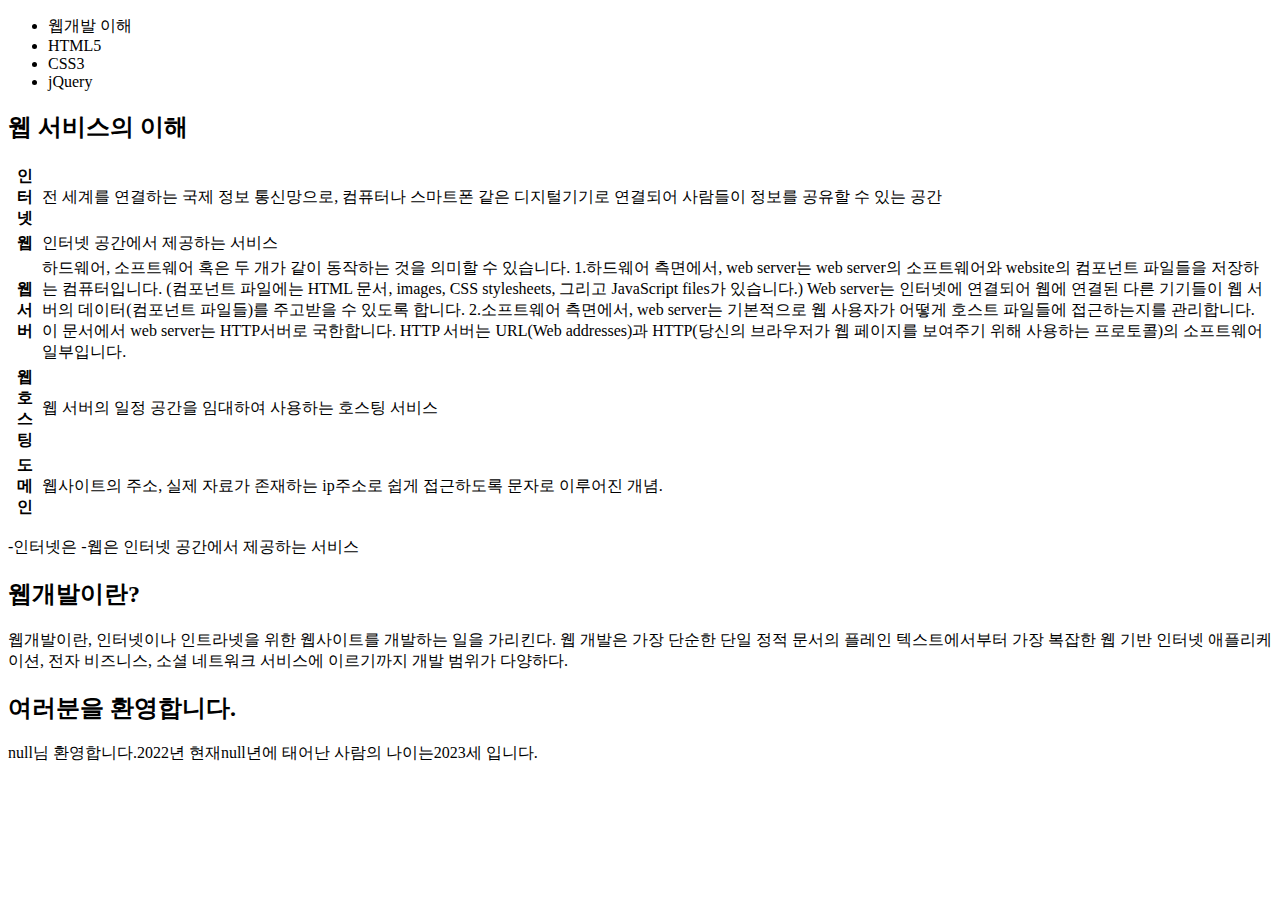
==== index.html @ c28db297 "Update index.html" ====
<!DOCTYPE html>
<html lang="en">
<head>
<meta charset="UTF-8">
<meta http-equiv="X-UA-Compatible" content="IE=edge">
<meta name="viewport" content="width=device-width, initial-scale=1.0">
<link rel="stylesheet" href="/css/default.css">
<title>웹퍼블리싱</title>
</head>
<body>
  <div id="wrap">
    <header id="header">
      <ul>
        <li>
          웹개발 이해
        </li>
        <li>
          HTML5
        </li>
        <li>
          CSS3
        </li>
        <li>
          jQuery
        </li>
      </ul>
    </header>
    <div id="container">
      <h2>웹 서비스의 이해</h2>
      <table>
        <tbody>
          <tr>
            <th>
              인터넷
            </th>
            <td>
              전 세계를 연결하는 국제 정보 통신망으로, 컴퓨터나 스마트폰 같은 디지털기기로 연결되어 사람들이 정보를 공유할 수 있는 공간
            </td>
          </tr>
          <tr>
            <th>웹
            </th>
            <td>
              인터넷 공간에서 제공하는 서비스
            </td>
          </tr>
          <tr>
            <th>
              웹서버
            </th>
            <td>
             하드웨어, 소프트웨어 혹은 두 개가 같이 동작하는 것을 의미할 수 있습니다.
             1.하드웨어 측면에서, web server는 web server의 소프트웨어와 website의 컴포넌트 파일들을 저장하는 컴퓨터입니다. (컴포넌트 파일에는 HTML 문서, images, CSS stylesheets, 그리고 JavaScript files가 있습니다.) Web server는 인터넷에 연결되어 웹에 연결된 다른 기기들이 웹 서버의 데이터(컴포넌트 파일들)를 주고받을 수 있도록 합니다.
             2.소프트웨어 측면에서, web server는 기본적으로 웹 사용자가 어떻게 호스트 파일들에 접근하는지를 관리합니다. 이 문서에서 web server는 HTTP서버로 국한합니다. HTTP 서버는 URL(Web addresses)과 HTTP(당신의 브라우저가 웹 페이지를 보여주기 위해 사용하는 프로토콜)의 소프트웨어 일부입니다.
            </td>
          </tr>
          <tr>
            <th>
              웹호스팅
            </th>
            <td>
              웹 서버의 일정 공간을 임대하여 사용하는 호스팅 서비스
            </td>
          </tr>
          <tr>
            <th>
              도메인
            </th>
            <td>
              웹사이트의 주소, 실제 자료가 존재하는 ip주소로 쉽게 접근하도록 문자로 이루어진 개념.
            </td>
          </tr>
        </tbody>
      </table>
      <p>
        -인터넷은 
-웹은 인터넷 공간에서 제공하는 서비스
<h2>웹개발이란?</h2>
        웹개발이란, 인터넷이나 인트라넷을 위한 웹사이트를 개발하는 일을 가리킨다.

웹 개발은 가장 단순한 단일 정적 문서의 플레인 텍스트에서부터 가장 복잡한 웹 기반 인터넷 애플리케이션, 전자 비즈니스, 소셜 네트워크 서비스에 이르기까지 개발 범위가 다양하다.</p>
    </div>
  </div>
  <script>
    document.write("<h2>여러분을 환영합니다.</h2>");
    confirm("취소하시겠습니까?")
    var name= prompt("이름을 입력하세요.");
    document.write(name + "님 환영합니다.")
    console.log(name+"님 환영합니다." )
    var currentYear = 2022;
    var birthYear;
    var age;
    birthYear = prompt("태어난 년도를 입력하세요.");
    age = currentYear - birthYear + 1;
    document.write(currentYear + "년 현재" + birthYear + "년에 태어난 사람의 나이는" + age + "세 입니다.")

  </script>
</body>
</html>
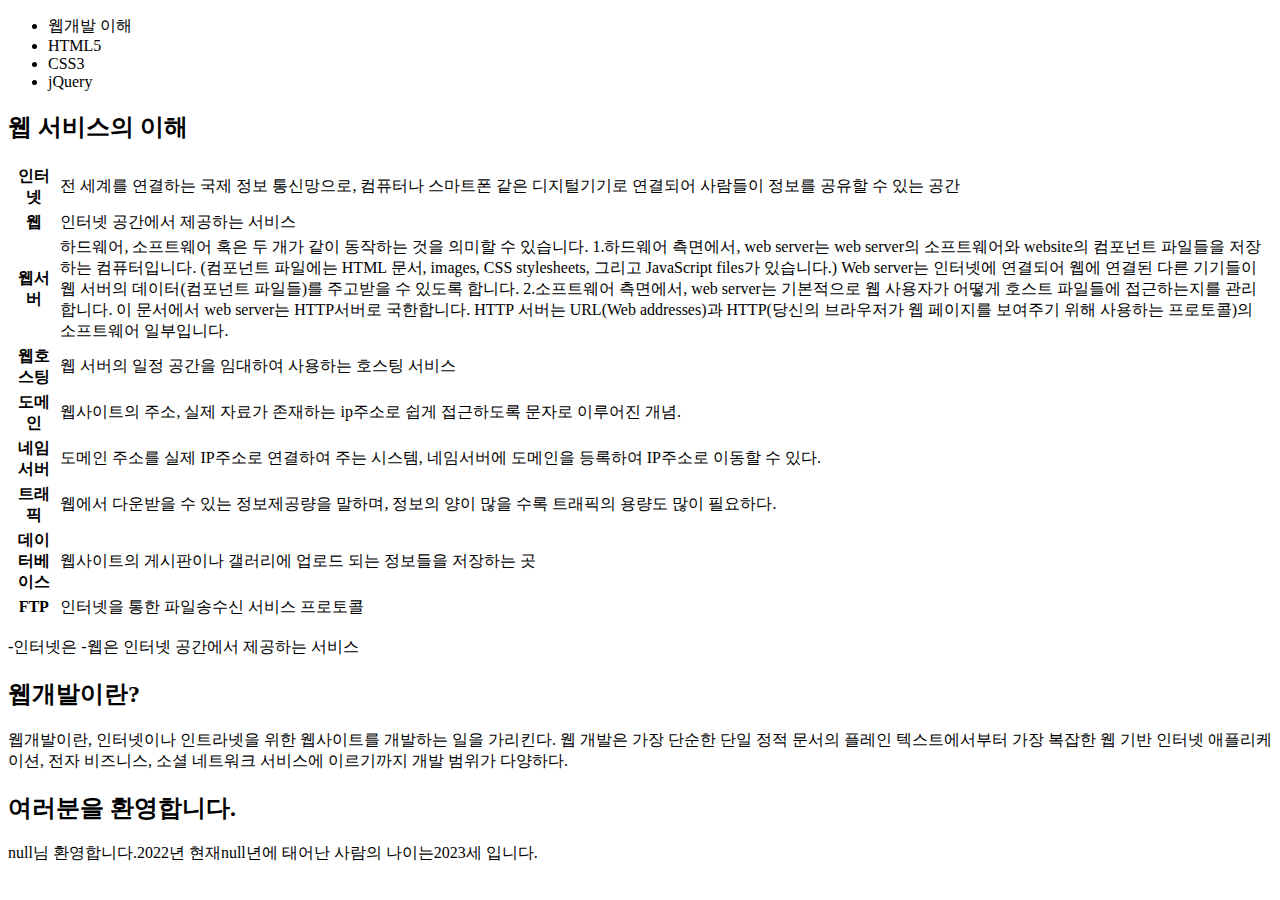
==== commit 296f0ba6: "Update index.html" ====
--- a/index.html
+++ b/index.html
@@ -1,5 +1,5 @@
 <!DOCTYPE html>
-<html lang="en">
+<html lang="ko">
 <head>
 <meta charset="UTF-8">
 <meta http-equiv="X-UA-Compatible" content="IE=edge">
@@ -70,6 +70,38 @@
               웹사이트의 주소, 실제 자료가 존재하는 ip주소로 쉽게 접근하도록 문자로 이루어진 개념.
             </td>
           </tr>
+          <tr>
+            <th>
+             네임서버
+            </th>
+            <td>
+              도메인 주소를 실제 IP주소로 연결하여 주는 시스템, 네임서버에 도메인을 등록하여 IP주소로 이동할 수 있다.
+            </td>
+          </tr>
+          <tr>
+            <th>
+             트래픽
+            </th>
+            <td>
+              웹에서 다운받을 수 있는 정보제공량을 말하며, 정보의 양이 많을 수록 트래픽의 용량도 많이 필요하다.
+            </td>
+          </tr>
+          <tr>
+            <th>
+             데이터베이스
+            </th>
+            <td>
+             웹사이트의 게시판이나 갤러리에 업로드 되는 정보들을 저장하는 곳
+            </td>
+          </tr>
+          <tr>
+            <th>
+             FTP
+            </th>
+            <td>
+             인터넷을 통한 파일송수신 서비스 프로토콜
+            </td>
+          </tr>
         </tbody>
       </table>
       <p>
@@ -96,4 +128,4 @@
 
   </script>
 </body>
-</html>+</html>
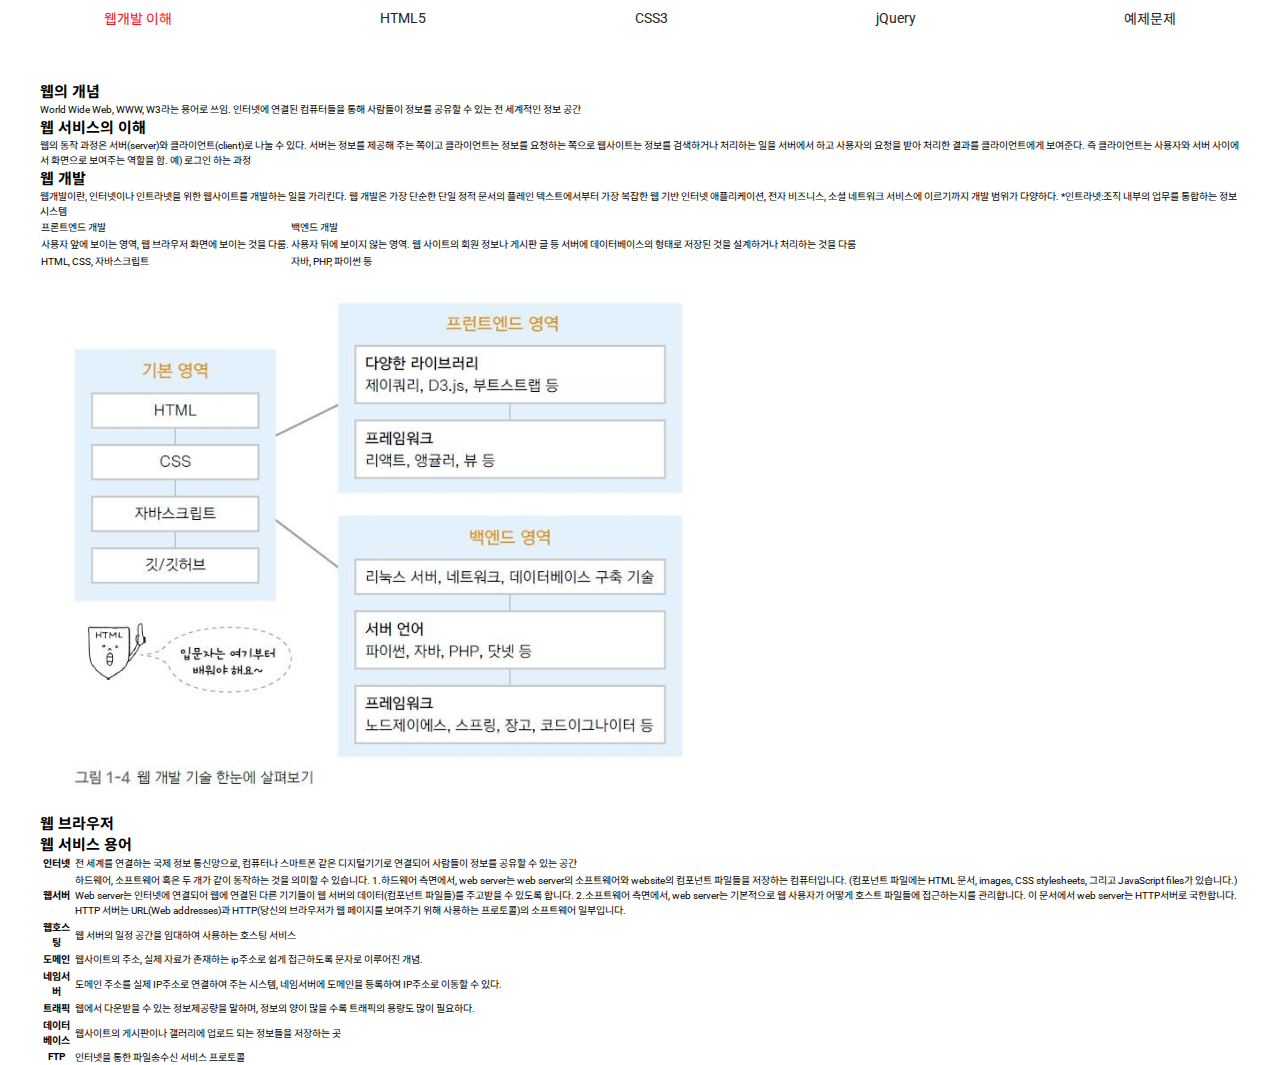
==== commit 275e813f: "." ====
--- a/index.html
+++ b/index.html
@@ -1,17 +1,30 @@
 <!DOCTYPE html>
 <html lang="ko">
+
 <head>
-<meta charset="UTF-8">
-<meta http-equiv="X-UA-Compatible" content="IE=edge">
-<meta name="viewport" content="width=device-width, initial-scale=1.0">
-<link rel="stylesheet" href="/css/default.css">
-<title>웹퍼블리싱</title>
+  <meta charset="UTF-8">
+  <meta http-equiv="X-UA-Compatible" content="IE=edge">
+  <meta name="viewport" content="width=device-width, initial-scale=1.0">
+  <link rel="stylesheet" href="/css/default.css">
+  <link rel="preconnect" href="https://fonts.googleapis.com">
+  <link rel="preconnect" href="https://fonts.gstatic.com" crossorigin>
+  <link
+    href="https://fonts.googleapis.com/css2?family=Noto+Sans+KR:wght@400;500;700&family=Roboto:wght@300;400;500&display=swap"
+    rel="stylesheet">
+  <link rel="icon" href="/img/favicon.png" type="image/png">
+  <link rel="shortcut icon" href="/img/favicon.ico">
+  <!-- safari, chrome 등의 브라우저 중에
+일부 브라우저는 "shortcut icon"에서 실행되고,
+또 다른 브라우저는 "icon"에서 실행됩니다.
+"shortcut icon"과 "icon" 둘 중 하나만 있어도 가능한 브라우저도 있습니다.-->
+  <title>웹퍼블리싱</title>
 </head>
+
 <body>
   <div id="wrap">
     <header id="header">
       <ul>
-        <li>
+        <li class="on">
           웹개발 이해
         </li>
         <li>
@@ -23,10 +36,69 @@
         <li>
           jQuery
         </li>
+        <li>
+          예제문제
+        </li>
       </ul>
     </header>
     <div id="container">
-      <h2>웹 서비스의 이해</h2>
+      <section>
+        <!-- <ol>
+          <li>웹 서비스의 이해</li>
+          <li>HTML5 정의</li>
+          <li>HTML 기본 구조</li>
+          <li>HTML 태그</li>
+        </ol> -->
+        <h2>웹의 개념</h2>
+        <p>
+          World Wide Web, WWW, W3라는 용어로 쓰임.
+          인터넷에 연결된 컴퓨터들을 통해 사람들이
+          정보를 공유할 수 있는 전 세계적인 정보 공간
+        </p>
+      </section>
+      <section>
+        <h2>웹 서비스의 이해</h2>
+        <p>
+          웹의 동작 과정은 서버(server)와 클라이언트(client)로 나눌 수 있다.
+          서버는 정보를 제공해 주는 쪽이고 클라이언트는 정보를 요청하는 쪽으로
+          웹사이트는 정보를 검색하거나 처리하는 일을 서버에서 하고 사용자의 요청을 받아 처리한 결과를
+          클라이언트에게 보여준다. 즉 클라이언트는 사용자와 서버 사이에서 화면으로 보여주는 역할을 함.
+          예) 로그인 하는 과정
+        </p>
+      </section>
+      <section>
+        <h2>웹 개발</h2>
+        <p>
+        웹개발이란, 인터넷이나 인트라넷을 위한 웹사이트를 개발하는 일을 가리킨다.
+  
+        웹 개발은 가장 단순한 단일 정적 문서의 플레인 텍스트에서부터 가장 복잡한 웹 기반 인터넷 애플리케이션, 전자 비즈니스, 소셜 네트워크 서비스에 이르기까지 개발 범위가 다양하다.
+      *인트라넷:조직 내부의 업무를 통합하는 정보 시스템</p>
+        <table>
+          <tr>
+            <td>프론트엔드 개발</td>
+            <td>백엔드 개발</td>
+          </tr>
+          <tr>
+            <td>사용자 앞에 보이는 영역, 웹 브라우저 화면에 보이는 것을 다룸.</td>
+            <td>사용자 뒤에 보이지 않는 영역. 웹 사이트의 회원 정보나 게시판 글 등 서버에 데이터베이스의 형태로 저장된 것을 설계하거나 처리하는 것을 다룸 </td>
+          </tr>
+          <tr>
+            <td>HTML, CSS, 자바스크립트</td>
+            <td>자바, PHP, 파이썬 등</td>
+          </tr>
+        </table>
+        <p>
+          <img src="/img/img1.png" alt="웹 개발 한눈에 보기">
+        </p>
+      </section>
+<section>
+  <h2>웹 브라우저</h2>
+      <ul>
+        <li></li>
+      </ul>
+</section>
+      <section>
+        <h2>웹 서비스 용어</h2>
       <table>
         <tbody>
           <tr>
@@ -38,20 +110,16 @@
             </td>
           </tr>
           <tr>
-            <th>웹
-            </th>
-            <td>
-              인터넷 공간에서 제공하는 서비스
-            </td>
-          </tr>
-          <tr>
             <th>
               웹서버
             </th>
             <td>
-             하드웨어, 소프트웨어 혹은 두 개가 같이 동작하는 것을 의미할 수 있습니다.
-             1.하드웨어 측면에서, web server는 web server의 소프트웨어와 website의 컴포넌트 파일들을 저장하는 컴퓨터입니다. (컴포넌트 파일에는 HTML 문서, images, CSS stylesheets, 그리고 JavaScript files가 있습니다.) Web server는 인터넷에 연결되어 웹에 연결된 다른 기기들이 웹 서버의 데이터(컴포넌트 파일들)를 주고받을 수 있도록 합니다.
-             2.소프트웨어 측면에서, web server는 기본적으로 웹 사용자가 어떻게 호스트 파일들에 접근하는지를 관리합니다. 이 문서에서 web server는 HTTP서버로 국한합니다. HTTP 서버는 URL(Web addresses)과 HTTP(당신의 브라우저가 웹 페이지를 보여주기 위해 사용하는 프로토콜)의 소프트웨어 일부입니다.
+              하드웨어, 소프트웨어 혹은 두 개가 같이 동작하는 것을 의미할 수 있습니다.
+              1.하드웨어 측면에서, web server는 web server의 소프트웨어와 website의 컴포넌트 파일들을 저장하는 컴퓨터입니다. (컴포넌트 파일에는 HTML 문서, images,
+              CSS stylesheets, 그리고 JavaScript files가 있습니다.) Web server는 인터넷에 연결되어 웹에 연결된 다른 기기들이 웹 서버의 데이터(컴포넌트 파일들)를
+              주고받을 수 있도록 합니다.
+              2.소프트웨어 측면에서, web server는 기본적으로 웹 사용자가 어떻게 호스트 파일들에 접근하는지를 관리합니다. 이 문서에서 web server는 HTTP서버로 국한합니다. HTTP
+              서버는 URL(Web addresses)과 HTTP(당신의 브라우저가 웹 페이지를 보여주기 위해 사용하는 프로토콜)의 소프트웨어 일부입니다.
             </td>
           </tr>
           <tr>
@@ -72,7 +140,7 @@
           </tr>
           <tr>
             <th>
-             네임서버
+              네임서버
             </th>
             <td>
               도메인 주소를 실제 IP주소로 연결하여 주는 시스템, 네임서버에 도메인을 등록하여 IP주소로 이동할 수 있다.
@@ -80,7 +148,7 @@
           </tr>
           <tr>
             <th>
-             트래픽
+              트래픽
             </th>
             <td>
               웹에서 다운받을 수 있는 정보제공량을 말하며, 정보의 양이 많을 수록 트래픽의 용량도 많이 필요하다.
@@ -88,44 +156,28 @@
           </tr>
           <tr>
             <th>
-             데이터베이스
+              데이터베이스
             </th>
             <td>
-             웹사이트의 게시판이나 갤러리에 업로드 되는 정보들을 저장하는 곳
+              웹사이트의 게시판이나 갤러리에 업로드 되는 정보들을 저장하는 곳
             </td>
           </tr>
           <tr>
             <th>
-             FTP
+              FTP
             </th>
             <td>
-             인터넷을 통한 파일송수신 서비스 프로토콜
+              인터넷을 통한 파일송수신 서비스 프로토콜
             </td>
           </tr>
         </tbody>
       </table>
-      <p>
-        -인터넷은 
--웹은 인터넷 공간에서 제공하는 서비스
-<h2>웹개발이란?</h2>
-        웹개발이란, 인터넷이나 인트라넷을 위한 웹사이트를 개발하는 일을 가리킨다.
+      </section>
+      
+      
+    </div>
 
-웹 개발은 가장 단순한 단일 정적 문서의 플레인 텍스트에서부터 가장 복잡한 웹 기반 인터넷 애플리케이션, 전자 비즈니스, 소셜 네트워크 서비스에 이르기까지 개발 범위가 다양하다.</p>
-    </div>
   </div>
-  <script>
-    document.write("<h2>여러분을 환영합니다.</h2>");
-    confirm("취소하시겠습니까?")
-    var name= prompt("이름을 입력하세요.");
-    document.write(name + "님 환영합니다.")
-    console.log(name+"님 환영합니다." )
-    var currentYear = 2022;
-    var birthYear;
-    var age;
-    birthYear = prompt("태어난 년도를 입력하세요.");
-    age = currentYear - birthYear + 1;
-    document.write(currentYear + "년 현재" + birthYear + "년에 태어난 사람의 나이는" + age + "세 입니다.")
+</body>
 
-  </script>
-</body>
-</html>
+</html>--- a/css/default.css
+++ b/css/default.css
@@ -0,0 +1,201 @@
+@charset "UTF-8";
+/* reset */
+* {
+  -webkit-box-sizing: border-box;
+  -moz-box-sizing: border-box;
+  -o-box-sizing: border-box;
+  -ms-box-sizing: border-box;
+  box-sizing: border-box;
+}
+html {
+  width: 100%;
+  height: 100%;
+  font-size: 62.5%;
+  font-family: 'Roboto', 'Noto Sans KR',sans-serif;
+  font-weight:400;
+  scrollbar-face-color: #e0e0e0;
+  scrollbar-track-color: #fff;
+  scrollbar-arrow-color: none;
+  scrollbar-highlight-color: #e0e0e0;
+  scrollbar-3dlight-color: none;
+  scrollbar-shadow-color: #e0e0e0;
+  scrollbar-darkshadow-color: none;
+}
+body {
+  min-height: 800px;
+  -webkit-text-size-adjust: none; 
+  -moz-text-size-adjust: none;
+  -o-text-size-adjust: none;
+  -ms-text-size-adjust: none;
+  text-size-adjust: none
+  /* 글자 자동 커짐 방지 (아이폰의 경우 뷰포트가 달라지면 폰트 사이즈를 자동으로 변경하기 때문에 이 속성을 써줘야 함) 이 속성은 브라우저나 모바일에 모두 적용이 됩니다.
+  그래서 Media Query를 사용하여 모바일에만 적용할 수도 있습니다.*/
+}
+body, div, p, dl, dt, dd, h1, h2, h3, h4, h5, h6, form, fieldset, button, input, select, textarea,header, nav, section, article, aside, footer {
+  margin: 0;
+  padding: 0;
+}
+ul, ol{
+  margin: 0;
+  padding: 0;
+  list-style: none
+}
+fieldset, iframe {
+  border: none
+}
+legend {
+  display: none
+}
+table {
+  table-layout: fixed;
+  border-collapse: collapse;
+  border-spacing: 0
+}
+i, em, address {
+  font-style: normal
+}
+label, button {
+  cursor: pointer
+}
+a:link {
+  text-decoration: none;
+  color: #232323
+}
+a:hover {
+  text-decoration: none;
+  color: #232323
+}
+a:active {
+  text-decoration: none;
+  color: #232323
+}
+a:visited {
+  text-decoration: none;
+  color: #232323
+}
+select {
+  -webkit-appearance: none; /* 화살표 없애기 for chrome, safari */
+  -moz-appearance: none; /* 화살표 없애기 for firefox */
+  -o-appearance: none; /* 화살표 없애기 for opera */
+  -ms-appearance: none; /* 화살표 없애기 for ie */
+  appearance: none; /* 화살표 없애기 공통 */
+}
+select::-ms-expand {
+  display: none; /* 화살표 없애기 for IE10, 11 */
+}
+
+caption {
+  width: 0;
+  height: 0;
+  overflow: hidden;
+}
+/* caption {
+  position: relative;
+  overflow: hidden;
+  line-height: 1px;
+  font-size: 1px;
+  text-indent: -3000px;
+} */
+
+/* input 박스 우측에 x 버튼 없애기 */
+input::-ms-clear,/*input type이 텍스트일ㄸㅐ 익스 10이상 */
+input::-ms-reveal /*input type이 패스워드일때 */{display: none; width : 0; height: 0;}
+input::-webkit-search-decoration,
+input::-webkit-search-cancel-button,
+input::-webkit-search-results-button,
+input::-webkit-search-results-decoration {display: none;}
+
+input[type=number]::-webkit-inner-spin-button, input[type=number]::-webkit-outer-spin-button {
+  /* input 타입 number에 표시되는 증감표시 되는 버튼 없애기 익스에서는 지원안됨 */
+  -webkit-appearance: none;
+  -moz-appearance: none;
+  -o-appearance: none;
+  -ms-appearance: none;
+  appearance: none;
+}
+/*익스 10이상*/
+::-webkit-input-placeholder {
+  color: #999;
+}
+::-moz-placeholder {
+  color: #999;
+}
+:-ms-input-placeholder {
+  color: #999;
+}
+input::-webkit-input-placeholder {
+  color: red;
+  font-style: italic;
+}
+input:-ms-input-placeholder {
+  color: red;
+  font-style: italic;
+}
+textarea::-webkit-input-placeholder {
+  color: blue;
+  font-weight: bold;
+}
+textarea:-ms-input-placeholder {
+  color: blue;
+  font-weight: bold;
+}
+
+input[type='search']:-webkit-search-cancel-button {
+  -webkit-appearance: none
+}
+
+button, input[type='button'], input[type='submit'], input[type='reset'], input[type='file'] {
+  appearance: none;
+  border-radius: 0
+}
+
+input[type='button'] {
+  appearance: none;
+  border: 0;
+}
+a[href^=tel] {
+  color: inherit;
+  text-decoration: none;
+} /*아이폰에서 전화번호 작성 시 블루 색상의 밑줄이 생길 경우*/
+
+/* Make selected text gold on a red background */
+::selection {
+  color: gold;
+  background-color: red;
+}
+
+/* Make selected text in a paragraph white on a blue background */
+p::selection {
+  color: white;
+  background-color: blue;
+} /*ios사파리에서는 적용안됨*/
+
+/*layout*/
+:root {
+  --font-size:1.4rem;
+  --base-color:#232323;
+  --main-color:#eb151e;
+}
+#header{
+  height: 80px;
+  background-color: #fff;
+  font-size: var(--font-size);
+  color: var(--base-color);
+}
+#header ul {
+  display: flex;
+  justify-content: space-between;
+  align-items: center;
+}
+#header ul li {
+  flex-grow: 1;
+  padding: 8px 0;
+  text-align: center;
+}
+#header ul li.on {
+  color: var(--main-color);
+}
+#container {
+  width:1200px;
+  margin: 0 auto;
+}
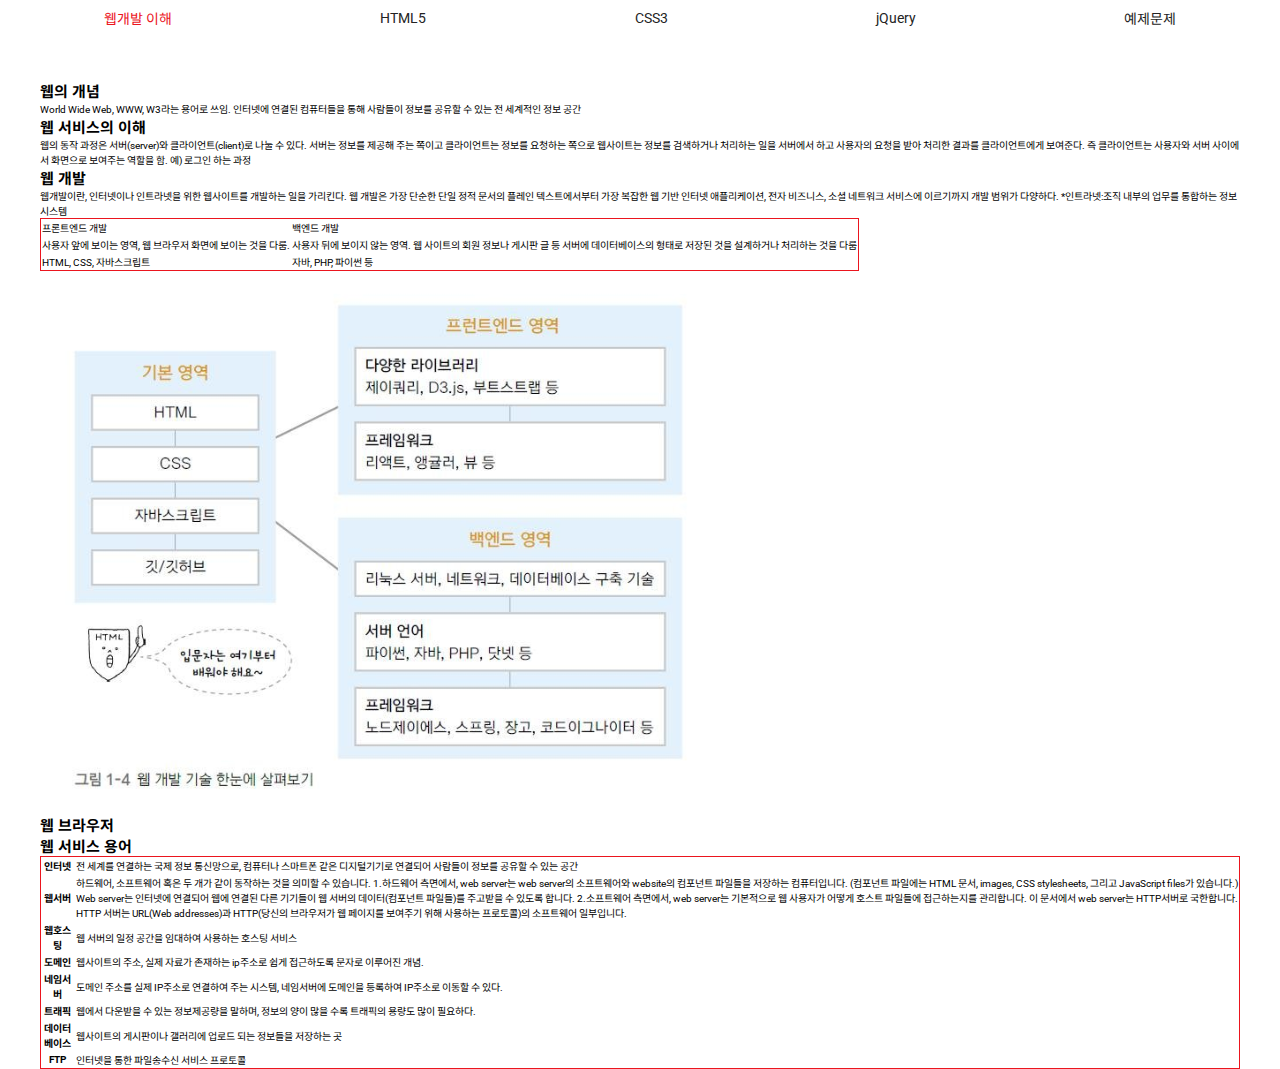
==== commit 08324d14: "." ====
--- a/index.html
+++ b/index.html
@@ -1,18 +1,17 @@
 <!DOCTYPE html>
 <html lang="ko">
-
 <head>
   <meta charset="UTF-8">
   <meta http-equiv="X-UA-Compatible" content="IE=edge">
   <meta name="viewport" content="width=device-width, initial-scale=1.0">
-  <link rel="stylesheet" href="/css/default.css">
+  <link rel="stylesheet" href="./css/default.css">
   <link rel="preconnect" href="https://fonts.googleapis.com">
   <link rel="preconnect" href="https://fonts.gstatic.com" crossorigin>
   <link
     href="https://fonts.googleapis.com/css2?family=Noto+Sans+KR:wght@400;500;700&family=Roboto:wght@300;400;500&display=swap"
     rel="stylesheet">
-  <link rel="icon" href="/img/favicon.png" type="image/png">
-  <link rel="shortcut icon" href="/img/favicon.ico">
+  <link rel="icon" href="./img/favicon.png" type="image/png">
+  <link rel="shortcut icon" href="./img/favicon.ico">
   <!-- safari, chrome 등의 브라우저 중에
 일부 브라우저는 "shortcut icon"에서 실행되고,
 또 다른 브라우저는 "icon"에서 실행됩니다.
--- a/css/default.css
+++ b/css/default.css
@@ -199,3 +199,6 @@
   width:1200px;
   margin: 0 auto;
 }
+table{
+  border:1px solid var(--main-color);
+}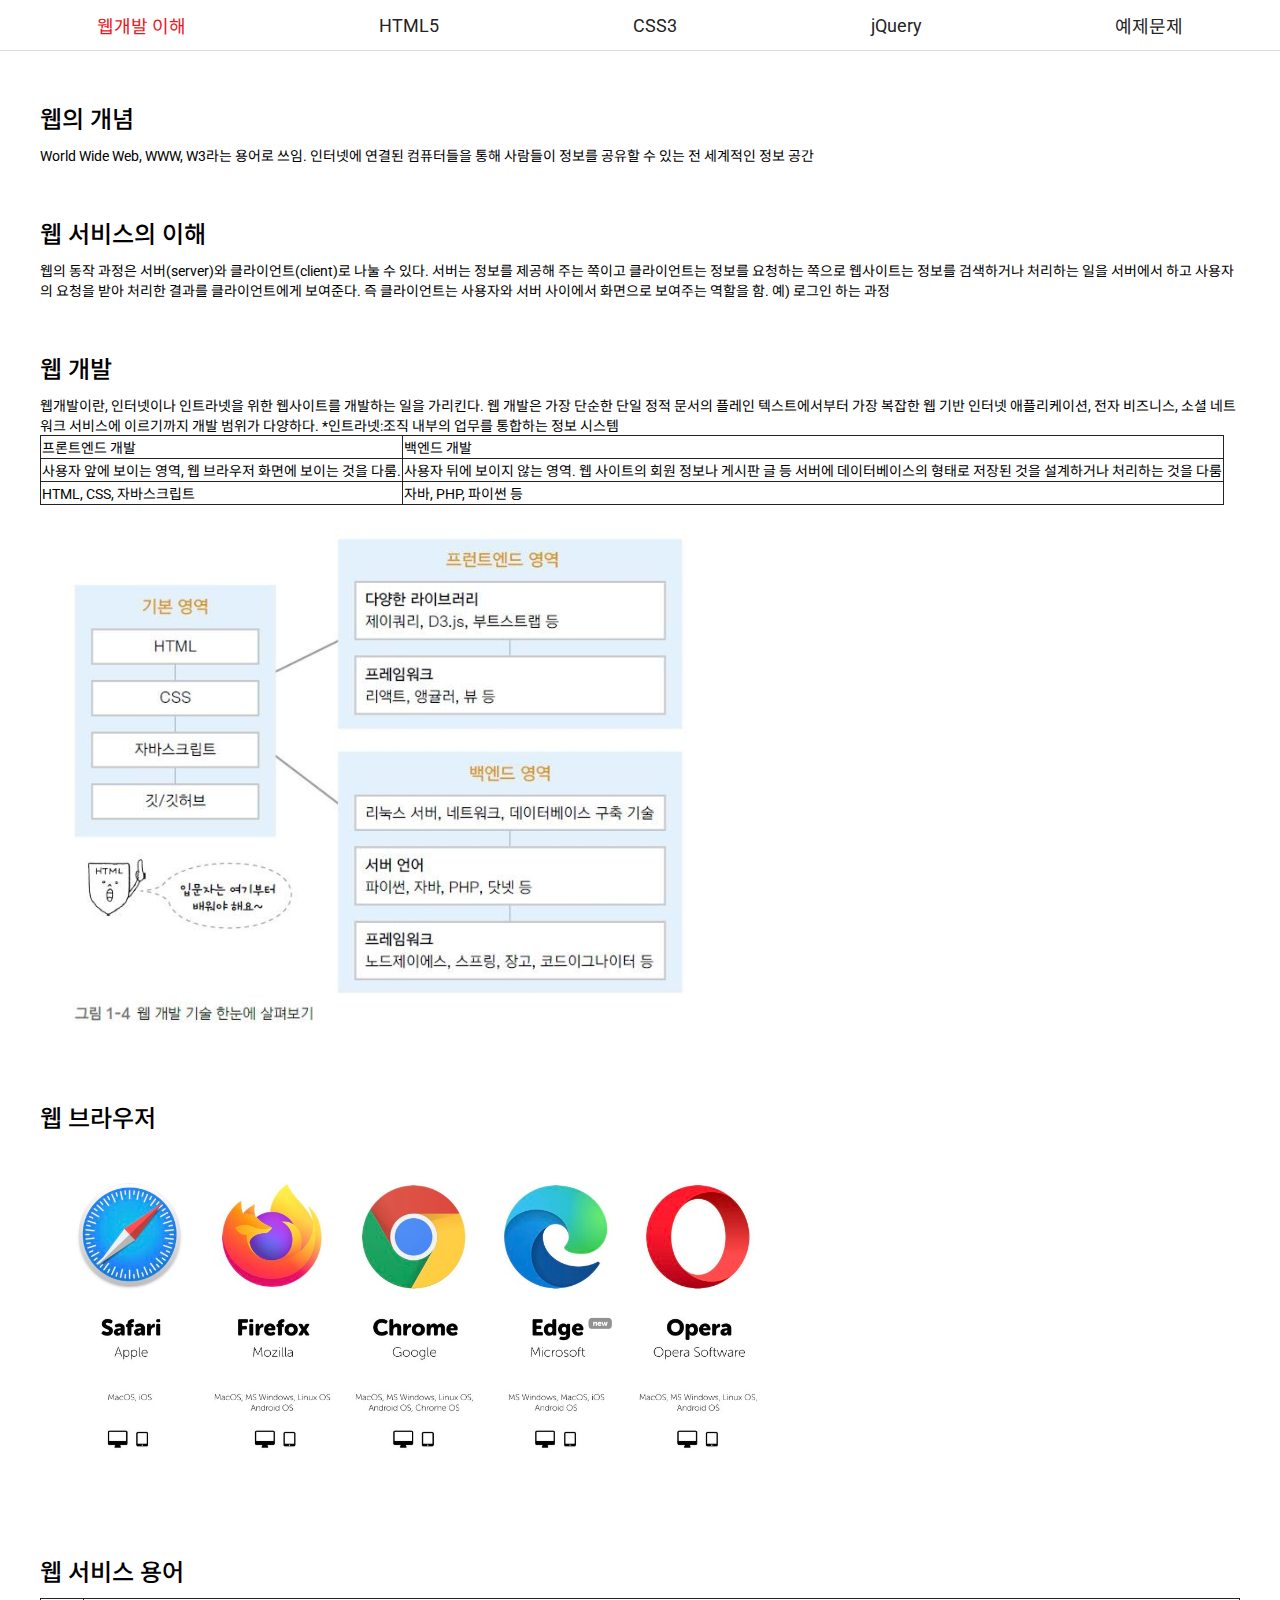
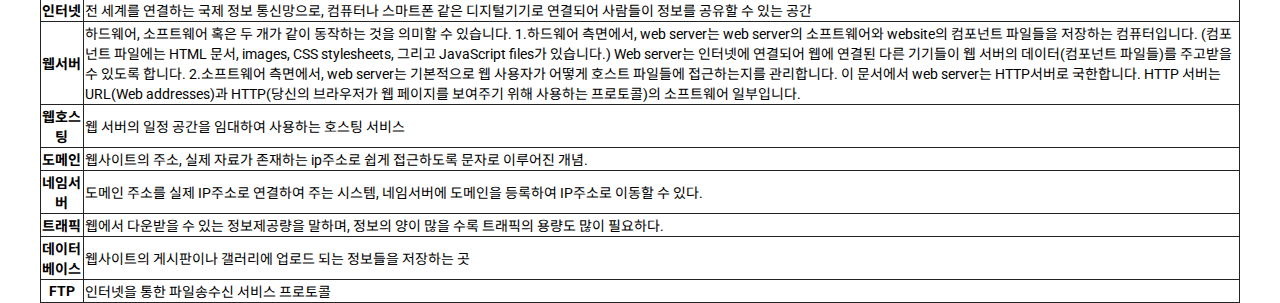
==== commit 6af5fafe: "." ====
--- a/index.html
+++ b/index.html
@@ -1,5 +1,6 @@
 <!DOCTYPE html>
 <html lang="ko">
+
 <head>
   <meta charset="UTF-8">
   <meta http-equiv="X-UA-Compatible" content="IE=edge">
@@ -68,10 +69,10 @@
       <section>
         <h2>웹 개발</h2>
         <p>
-        웹개발이란, 인터넷이나 인트라넷을 위한 웹사이트를 개발하는 일을 가리킨다.
-  
-        웹 개발은 가장 단순한 단일 정적 문서의 플레인 텍스트에서부터 가장 복잡한 웹 기반 인터넷 애플리케이션, 전자 비즈니스, 소셜 네트워크 서비스에 이르기까지 개발 범위가 다양하다.
-      *인트라넷:조직 내부의 업무를 통합하는 정보 시스템</p>
+          웹개발이란, 인터넷이나 인트라넷을 위한 웹사이트를 개발하는 일을 가리킨다.
+
+          웹 개발은 가장 단순한 단일 정적 문서의 플레인 텍스트에서부터 가장 복잡한 웹 기반 인터넷 애플리케이션, 전자 비즈니스, 소셜 네트워크 서비스에 이르기까지 개발 범위가 다양하다.
+          *인트라넷:조직 내부의 업무를 통합하는 정보 시스템</p>
         <table>
           <tr>
             <td>프론트엔드 개발</td>
@@ -90,90 +91,90 @@
           <img src="/img/img1.png" alt="웹 개발 한눈에 보기">
         </p>
       </section>
-<section>
-  <h2>웹 브라우저</h2>
-      <ul>
-        <li></li>
-      </ul>
-</section>
+      <section>
+        <h2>웹 브라우저</h2>
+        <p>
+          <img src="/img/img2.png" alt="웹 브라우저 종류">
+        </p>
+      </section>
       <section>
         <h2>웹 서비스 용어</h2>
-      <table>
-        <tbody>
-          <tr>
-            <th>
-              인터넷
-            </th>
-            <td>
-              전 세계를 연결하는 국제 정보 통신망으로, 컴퓨터나 스마트폰 같은 디지털기기로 연결되어 사람들이 정보를 공유할 수 있는 공간
-            </td>
-          </tr>
-          <tr>
-            <th>
-              웹서버
-            </th>
-            <td>
-              하드웨어, 소프트웨어 혹은 두 개가 같이 동작하는 것을 의미할 수 있습니다.
-              1.하드웨어 측면에서, web server는 web server의 소프트웨어와 website의 컴포넌트 파일들을 저장하는 컴퓨터입니다. (컴포넌트 파일에는 HTML 문서, images,
-              CSS stylesheets, 그리고 JavaScript files가 있습니다.) Web server는 인터넷에 연결되어 웹에 연결된 다른 기기들이 웹 서버의 데이터(컴포넌트 파일들)를
-              주고받을 수 있도록 합니다.
-              2.소프트웨어 측면에서, web server는 기본적으로 웹 사용자가 어떻게 호스트 파일들에 접근하는지를 관리합니다. 이 문서에서 web server는 HTTP서버로 국한합니다. HTTP
-              서버는 URL(Web addresses)과 HTTP(당신의 브라우저가 웹 페이지를 보여주기 위해 사용하는 프로토콜)의 소프트웨어 일부입니다.
-            </td>
-          </tr>
-          <tr>
-            <th>
-              웹호스팅
-            </th>
-            <td>
-              웹 서버의 일정 공간을 임대하여 사용하는 호스팅 서비스
-            </td>
-          </tr>
-          <tr>
-            <th>
-              도메인
-            </th>
-            <td>
-              웹사이트의 주소, 실제 자료가 존재하는 ip주소로 쉽게 접근하도록 문자로 이루어진 개념.
-            </td>
-          </tr>
-          <tr>
-            <th>
-              네임서버
-            </th>
-            <td>
-              도메인 주소를 실제 IP주소로 연결하여 주는 시스템, 네임서버에 도메인을 등록하여 IP주소로 이동할 수 있다.
-            </td>
-          </tr>
-          <tr>
-            <th>
-              트래픽
-            </th>
-            <td>
-              웹에서 다운받을 수 있는 정보제공량을 말하며, 정보의 양이 많을 수록 트래픽의 용량도 많이 필요하다.
-            </td>
-          </tr>
-          <tr>
-            <th>
-              데이터베이스
-            </th>
-            <td>
-              웹사이트의 게시판이나 갤러리에 업로드 되는 정보들을 저장하는 곳
-            </td>
-          </tr>
-          <tr>
-            <th>
-              FTP
-            </th>
-            <td>
-              인터넷을 통한 파일송수신 서비스 프로토콜
-            </td>
-          </tr>
-        </tbody>
-      </table>
+        <table>
+          <tbody>
+            <tr>
+              <th>
+                인터넷
+              </th>
+              <td>
+                전 세계를 연결하는 국제 정보 통신망으로, 컴퓨터나 스마트폰 같은 디지털기기로 연결되어 사람들이 정보를 공유할 수 있는 공간
+              </td>
+            </tr>
+            <tr>
+              <th>
+                웹서버
+              </th>
+              <td>
+                하드웨어, 소프트웨어 혹은 두 개가 같이 동작하는 것을 의미할 수 있습니다.
+                1.하드웨어 측면에서, web server는 web server의 소프트웨어와 website의 컴포넌트 파일들을 저장하는 컴퓨터입니다. (컴포넌트 파일에는 HTML 문서, images,
+                CSS stylesheets, 그리고 JavaScript files가 있습니다.) Web server는 인터넷에 연결되어 웹에 연결된 다른 기기들이 웹 서버의 데이터(컴포넌트 파일들)를
+                주고받을 수 있도록 합니다.
+                2.소프트웨어 측면에서, web server는 기본적으로 웹 사용자가 어떻게 호스트 파일들에 접근하는지를 관리합니다. 이 문서에서 web server는 HTTP서버로 국한합니다. HTTP
+                서버는 URL(Web addresses)과 HTTP(당신의 브라우저가 웹 페이지를 보여주기 위해 사용하는 프로토콜)의 소프트웨어 일부입니다.
+              </td>
+            </tr>
+            <tr>
+              <th>
+                웹호스팅
+              </th>
+              <td>
+                웹 서버의 일정 공간을 임대하여 사용하는 호스팅 서비스
+              </td>
+            </tr>
+            <tr>
+              <th>
+                도메인
+              </th>
+              <td>
+                웹사이트의 주소, 실제 자료가 존재하는 ip주소로 쉽게 접근하도록 문자로 이루어진 개념.
+              </td>
+            </tr>
+            <tr>
+              <th>
+                네임서버
+              </th>
+              <td>
+                도메인 주소를 실제 IP주소로 연결하여 주는 시스템, 네임서버에 도메인을 등록하여 IP주소로 이동할 수 있다.
+              </td>
+            </tr>
+            <tr>
+              <th>
+                트래픽
+              </th>
+              <td>
+                웹에서 다운받을 수 있는 정보제공량을 말하며, 정보의 양이 많을 수록 트래픽의 용량도 많이 필요하다.
+              </td>
+            </tr>
+            <tr>
+              <th>
+                데이터베이스
+              </th>
+              <td>
+                웹사이트의 게시판이나 갤러리에 업로드 되는 정보들을 저장하는 곳
+              </td>
+            </tr>
+            <tr>
+              <th>
+                FTP
+              </th>
+              <td>
+                인터넷을 통한 파일송수신 서비스 프로토콜
+              </td>
+            </tr>
+          </tbody>
+        </table>
       </section>
-      
-      
+
+
     </div>
 
   </div>
--- a/css/default.css
+++ b/css/default.css
@@ -176,9 +176,14 @@
   --base-color:#232323;
   --main-color:#eb151e;
 }
+#wrap {
+  font-size:var(--font-size);
+}
 #header{
-  height: 80px;
+  position:fixed;
+  width:100%;
   background-color: #fff;
+  border-bottom:1px solid #ddd;
   font-size: var(--font-size);
   color: var(--base-color);
 }
@@ -186,10 +191,12 @@
   display: flex;
   justify-content: space-between;
   align-items: center;
+  height: 50px;
 }
 #header ul li {
   flex-grow: 1;
-  padding: 8px 0;
+  /* padding: 8px 0; */
+  font-size:1.8rem;
   text-align: center;
 }
 #header ul li.on {
@@ -197,8 +204,17 @@
 }
 #container {
   width:1200px;
+  padding-top: 50px;
   margin: 0 auto;
 }
-table{
-  border:1px solid var(--main-color);
+#container section {
+  margin:50px 0;
+}
+#container h2 {
+  font-size:2.4rem;
+  font-weight:500;
+  margin-bottom:10px;
+}
+table, th, td{
+  border:1px solid var(--base-color);
 }